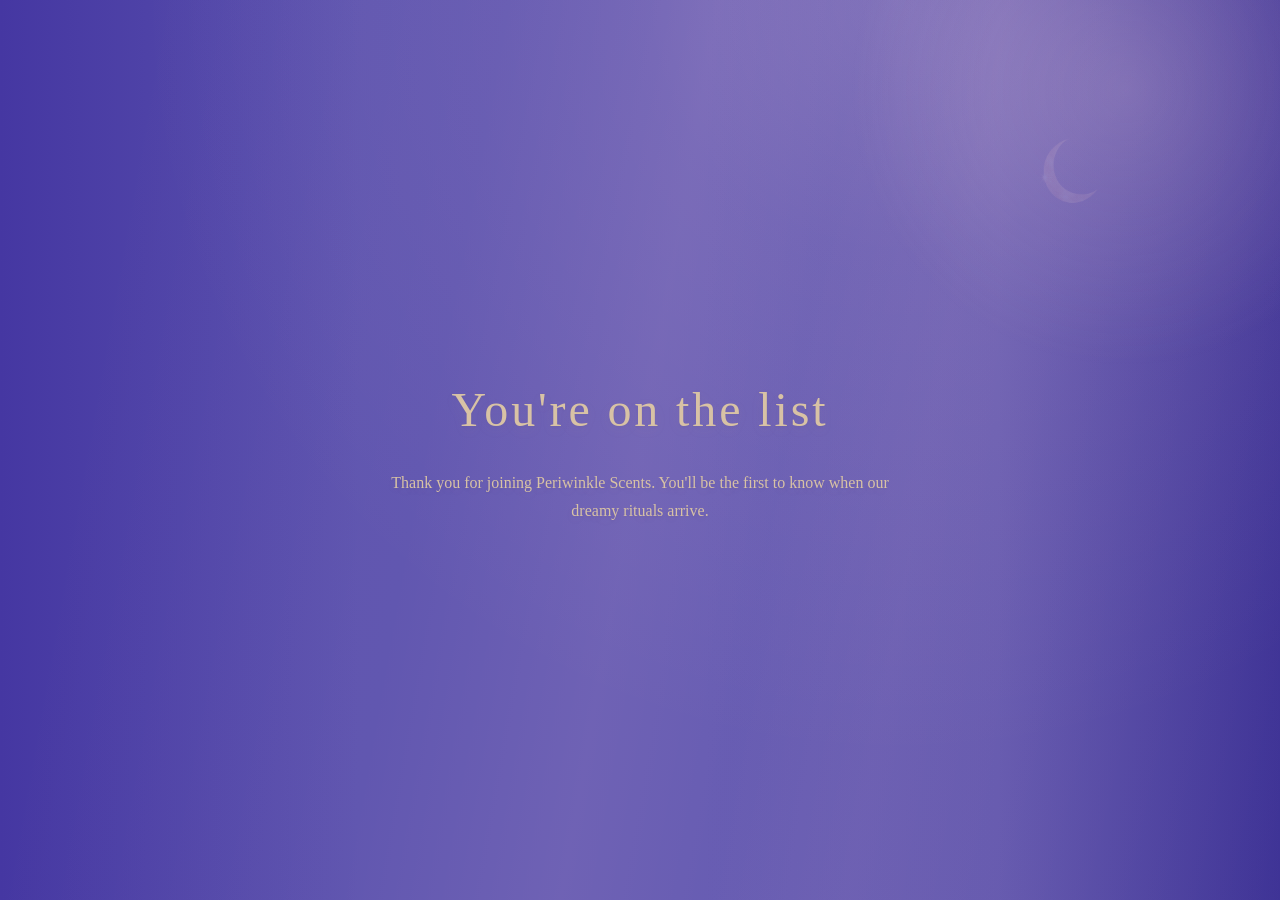
==== gradient.html @ f0c15fa7 "changes" ====
<!DOCTYPE html>
<html lang="en">
<head>
    <meta charset="UTF-8">
    <meta name="viewport" content="width=device-width, initial-scale=1.0">
    <title>Document</title>
    <style>
body {
  min-height: 100vh;
  margin: 0;
  overflow: hidden;
  display: flex;
  justify-content: center;
  align-items: center;

  background:

    /* 1. Η diagonal λωρίδα */
    linear-gradient(
      100deg,
      transparent 10%,
      rgba(255, 210, 225, 0.04) 35%,
      rgba(255, 214, 228, 0.12) 50%,
      rgba(255, 223, 234, 0.08) 60%,
      rgba(255, 214, 228, 0.12) 70%,
      rgba(255, 210, 225, 0.04) 100%,
      transparent 65%
    ),

    /* 2. Το μικρό ροζ νέφος πάνω δεξιά */
    radial-gradient(
  ellipse at 70% 0%,
  rgba(255, 220, 230, 0.18) 0%,
  rgba(255, 220, 230, 0.08) 20%,
  transparent 60%
),

    /* 3. Το βασικό periwinkle gradient */
    linear-gradient(
      90deg,
      #4537a2 0%,
      #5b52ae 28%,
      #5b52ae 55%,
      #584faa 78%,
      #372d93 100%
    ),

     radial-gradient(
  circle at 35% 60%,
  rgba(255,230,240,0.08),
  transparent 30%
),

radial-gradient(
  circle at 60% 80%,
  rgba(220,210,255,0.10),
  transparent 25%
);

  background-attachment: fixed;

}

body::before {
  content: "";
  position: fixed;
  inset: 0;
  pointer-events: none;

  background:
    radial-gradient(
      circle at 88% 10%,
      rgba(255, 225, 230, 0.18),
      transparent 20%
    );
 z-index: 1;
 position: fixed;

  body::after {
  content: "";
  position: fixed;
  inset: 0;
  pointer-events: none;

  background:
    radial-gradient(
      circle at 30% 30%,
      rgba(255,255,255,0.04),
      transparent 25%
    ),
    radial-gradient(
      circle at 70% 70%,
      rgba(255,220,240,0.05),
      transparent 30%
    );

  filter: blur(80px);
  opacity: 0.8;

  opacity: 0.12;
mix-blend-mode: soft-light;
}
min-height: 100vh;
  display: flex;
  justify-content: center;
  align-items: center;
  text-align: center;
}

.thank-you-message {
  max-width: 500px;
  padding: 2rem;
  display: flex;
  flex-direction: column;
  align-items: center;
  text-align: center;
}

#moon-icon {
  width: 180px;
  margin-bottom: 2rem;
  position: fixed;
  top: 4vw;
  right: 10vw;
 opacity: 0.3;
mix-blend-mode: soft-light;}

* {font-family: "Bodoni Moda", serif;
   text-transform: none;
}

h1 {
  font-size: clamp(2rem, 4vw, 3rem);
  font-weight: 300;
  letter-spacing: 0.06em;
  color: #D8C2A5;;
  margin-bottom: 1rem;
  text-shadow:
    0 1px 2px rgba(95, 83, 106, 0.08),
    0 4px 14px rgba(216, 194, 165, 0.08);
}

p {
  line-height: 1.8;
  font-size: 1rem;
  margin-bottom: 2rem;
  color: #D8C2A5;
  text-shadow:
    0 1px 2px rgba(95, 83, 106, 0.08),
    0 4px 14px rgba(216, 194, 165, 0.08);
}

    </style>
</head>
<body>
  <img src="moon.png" alt="moon icon" id="moon-icon">
  <section class="thank-you-message">

  <h1>You're on the list</h1>

  <p>
    Thank you for joining Periwinkle Scents.
    You'll be the first to know when our dreamy rituals arrive.
  </p>

</section>  
</body>
</html>
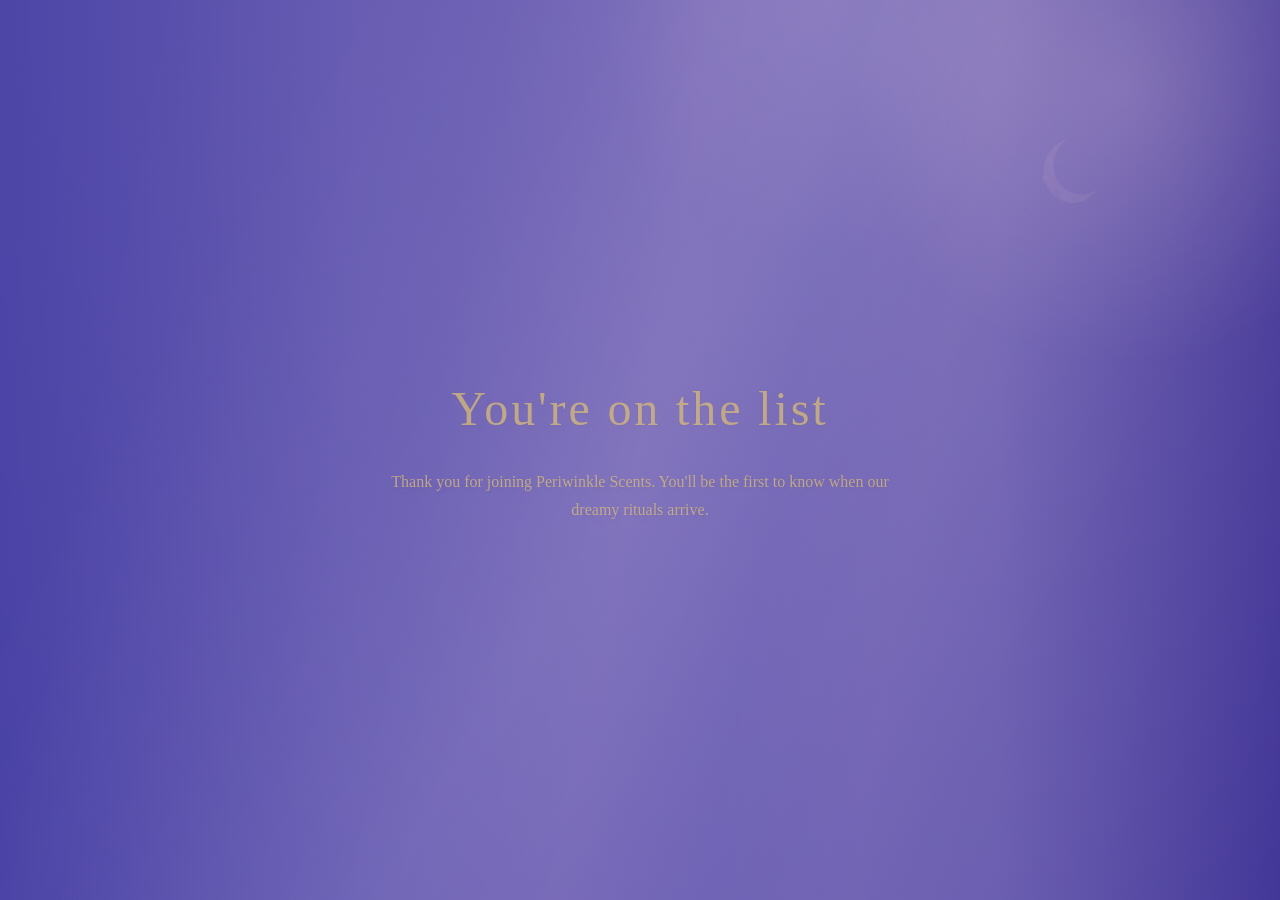
==== commit 3fcda8ef: "changes" ====
--- a/gradient.html
+++ b/gradient.html
@@ -26,19 +26,18 @@
       rgba(255, 210, 225, 0.04) 100%,
       transparent 65%
     ),
-
     /* 2. Το μικρό ροζ νέφος πάνω δεξιά */
     radial-gradient(
-  ellipse at 70% 0%,
+  ellipse at 65% 0%,
   rgba(255, 220, 230, 0.18) 0%,
   rgba(255, 220, 230, 0.08) 20%,
-  transparent 60%
+  transparent 99%
 ),
 
     /* 3. Το βασικό periwinkle gradient */
     linear-gradient(
       90deg,
-      #4537a2 0%,
+      #4841a5 0%,
       #5b52ae 28%,
       #5b52ae 55%,
       #584faa 78%,
@@ -76,35 +75,25 @@
  z-index: 1;
  position: fixed;
 
-  body::after {
+}
+
+body::after {
   content: "";
   position: fixed;
   inset: 0;
   pointer-events: none;
 
   background:
-    radial-gradient(
-      circle at 30% 30%,
-      rgba(255,255,255,0.04),
-      transparent 25%
-    ),
-    radial-gradient(
-      circle at 70% 70%,
-      rgba(255,220,240,0.05),
-      transparent 30%
+    linear-gradient(
+      120deg,
+      transparent 20%,
+      rgba(255, 235, 245, 0.03) 35%,
+      rgba(255, 245, 250, 0.08) 50%,
+      rgba(255, 220, 235, 0.04) 62%,
+      transparent 78%
     );
 
-  filter: blur(80px);
-  opacity: 0.8;
-
-  opacity: 0.12;
-mix-blend-mode: soft-light;
-}
-min-height: 100vh;
-  display: flex;
-  justify-content: center;
-  align-items: center;
-  text-align: center;
+  mix-blend-mode: screen;
 }
 
 .thank-you-message {
@@ -122,18 +111,19 @@
   position: fixed;
   top: 4vw;
   right: 10vw;
- opacity: 0.3;
+ opacity: 0.2;
 mix-blend-mode: soft-light;}
 
 * {font-family: "Bodoni Moda", serif;
    text-transform: none;
+   line-height: 1.1
 }
 
 h1 {
   font-size: clamp(2rem, 4vw, 3rem);
   font-weight: 300;
   letter-spacing: 0.06em;
-  color: #D8C2A5;;
+  color: #bca381;
   margin-bottom: 1rem;
   text-shadow:
     0 1px 2px rgba(95, 83, 106, 0.08),
@@ -144,7 +134,7 @@
   line-height: 1.8;
   font-size: 1rem;
   margin-bottom: 2rem;
-  color: #D8C2A5;
+  color: #bca381;
   text-shadow:
     0 1px 2px rgba(95, 83, 106, 0.08),
     0 4px 14px rgba(216, 194, 165, 0.08);
